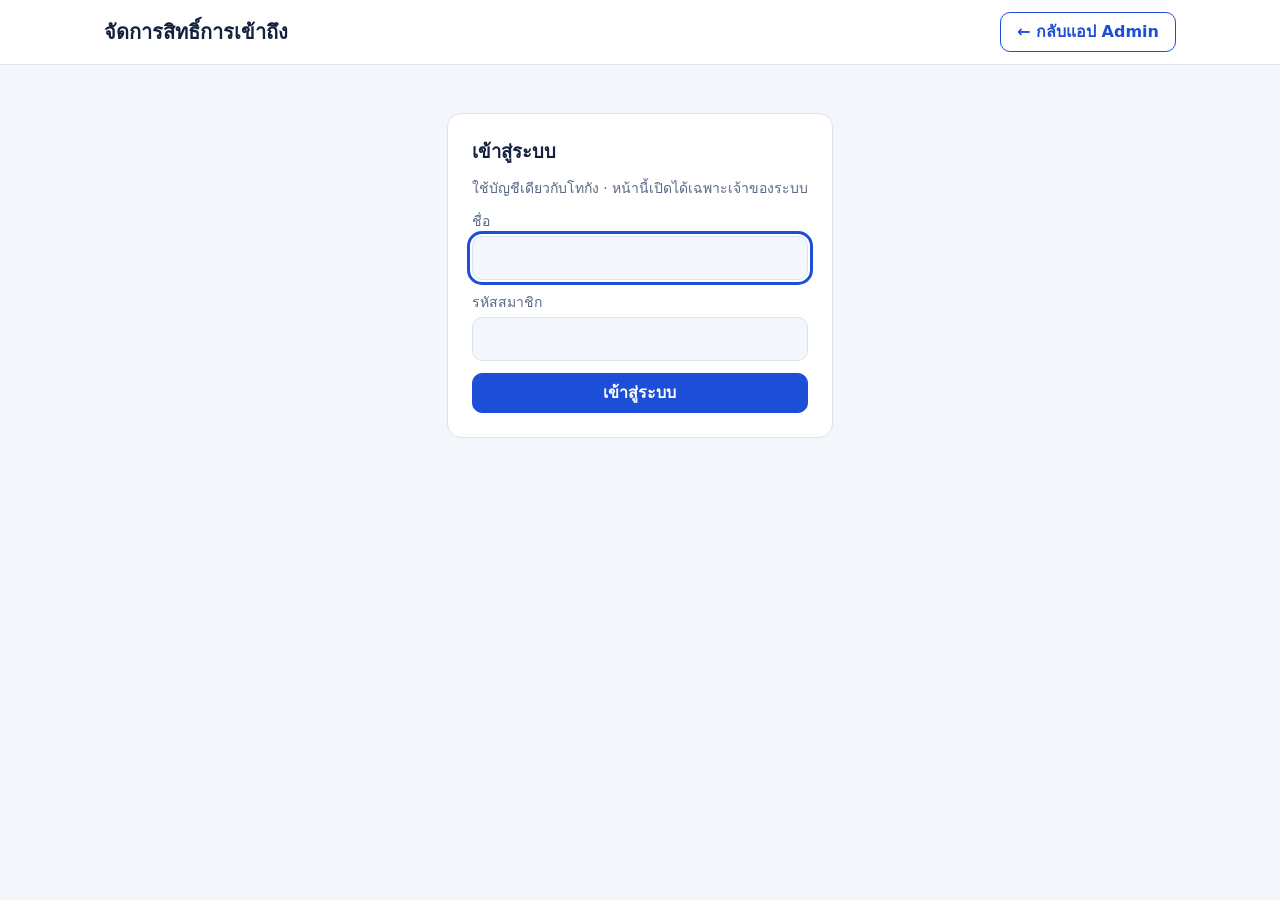
==== access.html @ 8877468f "publish 6f3aa35" ====
<!DOCTYPE html>
<html lang="th">
<head>
<meta charset="utf-8">
<meta http-equiv="Content-Security-Policy" content="default-src 'self'; script-src 'self'; style-src 'self' https://fonts.googleapis.com; font-src https://fonts.gstatic.com; img-src 'self' data:; connect-src 'self' https://cqdzfsucpivsgznfpjxl.supabase.co; manifest-src 'self'; worker-src 'self'; object-src 'none'; frame-src 'none'; base-uri 'self'; form-action 'self'">
<meta name="viewport" content="width=device-width, initial-scale=1, viewport-fit=cover">
<meta name="robots" content="noindex">
<meta name="theme-color" content="#ffffff" media="(prefers-color-scheme: light)">
<meta name="theme-color" content="#151d2e" media="(prefers-color-scheme: dark)">
<title>จัดการสิทธิ์ · Admin รภ.11</title>
<link rel="icon" href="favicon.ico" sizes="any">
<link rel="icon" type="image/png" href="favicon.png">
<link rel="preconnect" href="https://fonts.googleapis.com">
<link rel="preconnect" href="https://fonts.gstatic.com" crossorigin>
<link href="https://fonts.googleapis.com/css2?family=Noto+Sans+Thai:wght@400;500;700&display=swap" rel="stylesheet">
<link rel="stylesheet" href="access.css">
</head>
<body>
<header class="top">
  <div class="top-in">
    <h1>จัดการสิทธิ์การเข้าถึง</h1>
    <span class="who" id="who"></span>
    <a class="btn ghost" href="./" id="back">← กลับแอป Admin</a>
    <button type="button" class="btn ghost" id="logout" hidden>ออกจากระบบ</button>
  </div>
</header>

<main>
  <p class="loading" id="loading" role="status">กำลังโหลด…</p>

  <section class="card narrow" id="login" hidden>
    <h2>เข้าสู่ระบบ</h2>
    <p class="hint">ใช้บัญชีเดียวกับโทกัง · หน้านี้เปิดได้เฉพาะเจ้าของระบบ</p>
    <form id="login-form" autocomplete="off">
      <label>ชื่อ<input id="login-name" type="text" required maxlength="100" autocomplete="off"></label>
      <label>รหัสสมาชิก<input id="login-code" type="password" required maxlength="100" autocomplete="off" inputmode="numeric"></label>
      <button type="submit" class="btn" id="login-go">เข้าสู่ระบบ</button>
      <p class="err" id="login-err" role="alert" hidden></p>
    </form>
  </section>

  <section class="card narrow" id="denied" hidden>
    <h2>เปิดหน้านี้ไม่ได้</h2>
    <p id="denied-text">หน้านี้สำหรับเจ้าของระบบเท่านั้น</p>
  </section>

  <section id="app" hidden>
    <div class="stats" id="stats"></div>

    <div class="toolbar">
      <input type="search" id="q" placeholder="ค้นหาชื่อ ตำแหน่ง ภาค เขต" aria-label="ค้นหา" autocomplete="off">
      <select id="mode" aria-label="แสดง">
        <option value="all">แสดงทั้งหมด</option>
        <option value="some">มีสิทธิ์อย่างน้อย 1 อย่าง</option>
        <option value="none">ยังไม่มีสิทธิ์</option>
      </select>
      <button type="button" class="btn ghost" id="reload">รีเฟรช</button>
      <span class="status" id="status" role="status" aria-live="polite"></span>
    </div>

    <div class="tablewrap">
      <table id="tbl">
        <thead>
          <tr>
            <th scope="col">ชื่อ</th>
            <th scope="col">ตำแหน่ง</th>
            <th scope="col">ภาค · เขต</th>
            <th scope="col">เข้าใช้ล่าสุด</th>
            <th scope="col" class="chkcol">ต้องส่ง<small id="cnt-items"></small></th>
            <th scope="col" class="chkcol">แผนที่<small id="cnt-maps"></small></th>
          </tr>
        </thead>
        <tbody id="rows"></tbody>
      </table>
    </div>
    <p class="empty" id="empty" hidden>ไม่พบรายชื่อที่ตรงกับที่ค้นหา</p>
    <p class="hint">แสดงเฉพาะคนที่ลงทะเบียนแล้ว (เคยล็อกอินเข้าระบบอย่างน้อยหนึ่งครั้ง) · ติ๊ก = ใช้ได้ · เอาติ๊กออก = ใช้ไม่ได้ · มีผลภายใน 1 นาที · เจ้าของใช้ได้ทุกอย่างเสมอ</p>

    <details class="hist">
      <summary>ประวัติการเปลี่ยนแปลงล่าสุด</summary>
      <ul id="log"></ul>
    </details>
  </section>
</main>
<script src="access.js"></script>
</body>
</html>
---- access.css ----
:root {
  color-scheme: light;
  --bg: #f3f6fb; --card: #fff; --ink: #14213d; --mute: #5a6a85; --line: #dbe3ef; --hover: #f6f9ff;
  --brand: #1d4ed8; --brand-ink: #fff;
  --ok: #166534; --ok-bg: #dcfce7; --bad: #b91c1c; --bad-bg: #fee2e2; --warn: #b45309; --warn-bg: #fef3c7;
  --r: 14px;
}
@media (prefers-color-scheme: dark) {
  :root:not([data-theme="light"]) {
    color-scheme: dark;
    --bg: #0d1320; --card: #151d2e; --ink: #e6ecf7; --mute: #9fb0cc; --line: #27324a; --hover: #1a2438;
    --brand: #60a5fa; --brand-ink: #0a1a33;
    --ok: #86efac; --ok-bg: #12331f; --bad: #fca5a5; --bad-bg: #3b1414; --warn: #fbbf24; --warn-bg: #3a2c08;
  }
}
:root[data-theme="dark"] {
  color-scheme: dark;
  --bg: #0d1320; --card: #151d2e; --ink: #e6ecf7; --mute: #9fb0cc; --line: #27324a; --hover: #1a2438;
  --brand: #60a5fa; --brand-ink: #0a1a33;
  --ok: #86efac; --ok-bg: #12331f; --bad: #fca5a5; --bad-bg: #3b1414; --warn: #fbbf24; --warn-bg: #3a2c08;
}
* { box-sizing: border-box; margin: 0; }
[hidden] { display: none !important; }
html { -webkit-text-size-adjust: 100%; }
body { font-family: "Noto Sans Thai", system-ui, -apple-system, "Segoe UI", sans-serif; font-size: 1rem; line-height: 1.5; color: var(--ink); background: var(--bg); min-height: 100vh; }

.top { position: sticky; top: 0; z-index: 5; background: var(--card); border-bottom: 1px solid var(--line); }
.top-in { max-width: 1120px; margin: 0 auto; padding: 12px 24px; display: flex; align-items: center; gap: 12px; flex-wrap: wrap; }
.top h1 { flex: 1; min-width: 12rem; font-size: 1.25rem; }
.who { color: var(--mute); font-size: .875rem; }
main { max-width: 1120px; margin: 0 auto; padding: 24px; display: grid; gap: 16px; }
#app { display: grid; gap: 16px; }

.btn { display: inline-flex; align-items: center; justify-content: center; min-height: 40px; padding: 0 16px; font: inherit; font-weight: 600; color: var(--brand-ink); background: var(--brand); border: 1px solid var(--brand); border-radius: 10px; cursor: pointer; text-decoration: none; }
.btn.ghost { color: var(--brand); background: transparent; }
.btn:hover { filter: brightness(1.06); }
.btn:disabled { opacity: .55; cursor: default; }
.btn:focus-visible, input:focus-visible, select:focus-visible, summary:focus-visible { outline: 3px solid var(--brand); outline-offset: 2px; }

.card { background: var(--card); border: 1px solid var(--line); border-radius: var(--r); padding: 24px; }
.card.narrow { max-width: 440px; margin: 24px auto; display: grid; gap: 12px; }
.card h2 { font-size: 1.15rem; }
form { display: grid; gap: 12px; }
label { display: grid; gap: 4px; font-size: .875rem; color: var(--mute); }
input[type="text"], input[type="password"], input[type="search"], select { width: 100%; min-height: 44px; padding: 0 12px; font: inherit; color: var(--ink); background: var(--bg); border: 1px solid var(--line); border-radius: 10px; }
.hint, .loading, .empty { color: var(--mute); font-size: .875rem; }
.loading { text-align: center; padding: 48px 0; }
.err { padding: 10px 12px; font-size: .875rem; color: var(--bad); background: var(--bad-bg); border-radius: 10px; }

.stats { display: grid; grid-template-columns: repeat(3, minmax(0, 1fr)); gap: 12px; }
.stat { padding: 16px 20px; background: var(--card); border: 1px solid var(--line); border-radius: var(--r); }
.stat b { display: block; font-size: 1.75rem; line-height: 1.2; }
.stat span { color: var(--mute); font-size: .875rem; }

.toolbar { display: flex; align-items: center; gap: 10px; flex-wrap: wrap; }
.toolbar input[type="search"] { flex: 1 1 260px; max-width: 420px; }
.toolbar select { width: auto; min-width: 12rem; }
.status { margin-left: auto; font-size: .875rem; color: var(--ok); min-height: 1.5em; }
.status.bad { color: var(--bad); }

.tablewrap { background: var(--card); border: 1px solid var(--line); border-radius: var(--r); overflow-x: auto; }
table { width: 100%; border-collapse: collapse; }
th, td { padding: 10px 16px; text-align: left; vertical-align: middle; }
thead th { position: sticky; top: 0; font-size: .8125rem; font-weight: 600; color: var(--mute); background: var(--card); border-bottom: 1px solid var(--line); white-space: nowrap; }
thead th small { display: block; font-weight: 400; }
tbody tr { border-bottom: 1px solid var(--line); }
tbody tr:last-child { border-bottom: 0; }
tbody tr:hover { background: var(--hover); }
tbody tr.saving { opacity: .7; }
.name { font-weight: 600; }
.badge { display: inline-block; margin-left: 8px; padding: 1px 8px; font-size: .75rem; font-weight: 600; color: var(--ok); background: var(--ok-bg); border-radius: 999px; }
.sub, td.when { color: var(--mute); font-size: .875rem; }
.chkcol { width: 7.5rem; text-align: center; }
td.chk { text-align: center; padding: 0; }
td.chk label { display: grid; place-items: center; min-height: 56px; color: inherit; cursor: pointer; }
td.chk input { width: 22px; height: 22px; accent-color: var(--brand); cursor: pointer; }
td.chk input:disabled { cursor: default; opacity: .6; }
td.chk .sr { position: absolute; width: 1px; height: 1px; overflow: hidden; clip: rect(0 0 0 0); white-space: nowrap; }

.hist { background: var(--card); border: 1px solid var(--line); border-radius: var(--r); padding: 4px 16px; }
.hist summary { cursor: pointer; padding: 12px 0; font-weight: 600; }
.hist ul { list-style: none; padding: 0 0 12px; display: grid; gap: 4px; font-size: .875rem; color: var(--mute); }

@media (max-width: 760px) {
  main { padding: 16px; }
  .top-in { padding: 10px 16px; }
  .stats { gap: 8px; }
  .stat { padding: 10px 12px; }
  .stat b { font-size: 1.25rem; }
  .stat span { font-size: .75rem; }
  .toolbar select { flex: 1; }
  .status { margin-left: 0; width: 100%; }
  .tablewrap { overflow: visible; background: transparent; border: 0; }
  table, tbody { display: block; }
  thead { display: none; }
  tbody tr { display: grid; grid-template-columns: 1fr 1fr; gap: 0; margin-bottom: 12px; background: var(--card); border: 1px solid var(--line); border-radius: var(--r); overflow: hidden; }
  tbody tr:last-child { border-bottom: 1px solid var(--line); }
  td { padding: 4px 16px; }
  td.nm { grid-column: 1 / -1; padding-top: 14px; }
  td.po, td.ar, td.when { grid-column: 1 / -1; padding-top: 0; padding-bottom: 0; }
  td.when::before { content: "เข้าใช้ล่าสุด "; }
  td.chk { padding: 0; border-top: 1px solid var(--line); margin-top: 10px; }
  td.chk label { grid-auto-flow: column; justify-content: center; gap: 10px; min-height: 52px; font-size: .9375rem; }
  td.chk label .sr { position: static; width: auto; height: auto; clip: auto; overflow: visible; }
}
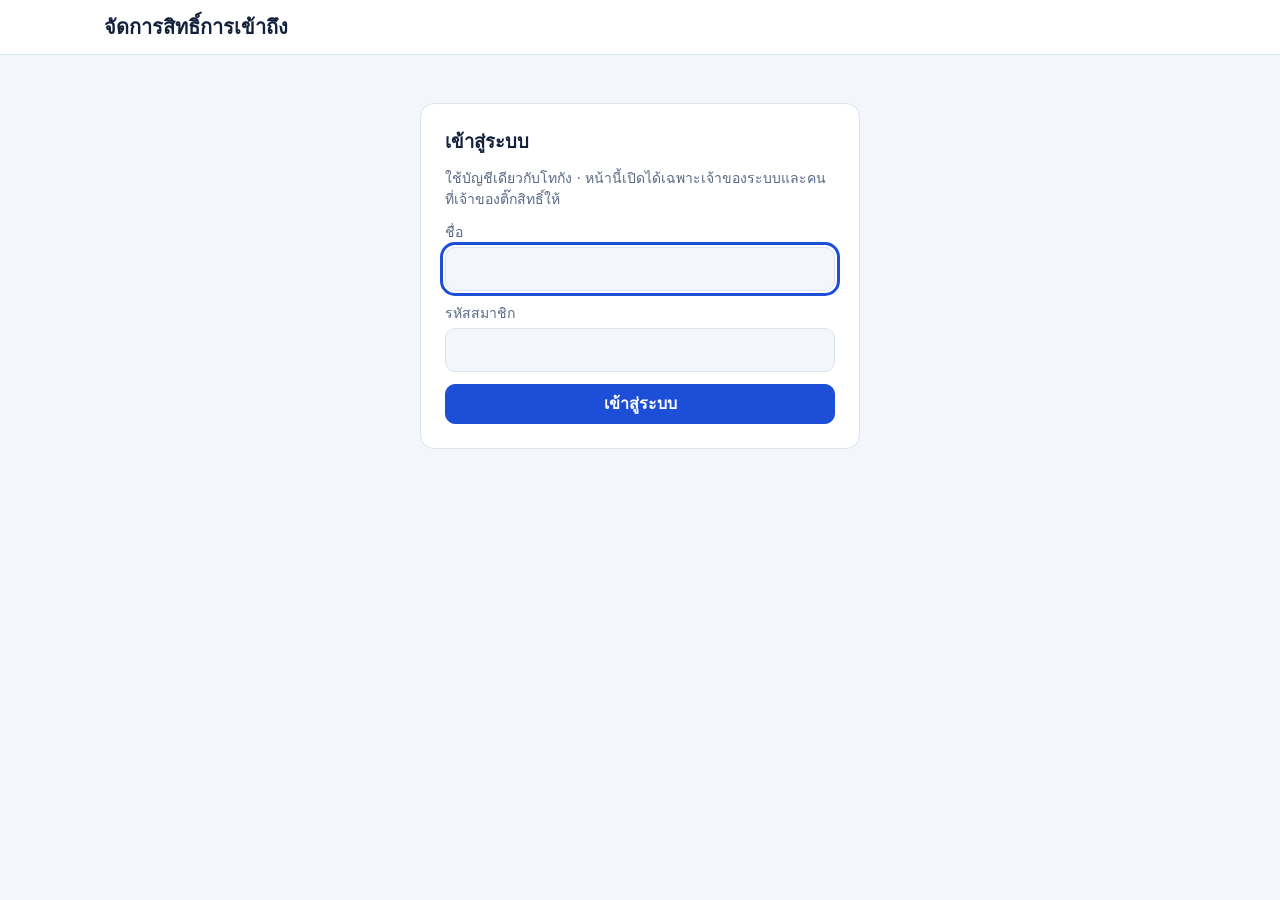
==== commit e05750c1: "publish 67ce6f7" ====
--- a/access.html
+++ b/access.html
@@ -20,7 +20,6 @@
   <div class="top-in">
     <h1>จัดการสิทธิ์การเข้าถึง</h1>
     <span class="who" id="who"></span>
-    <a class="btn ghost" href="./" id="back">← กลับแอป Admin</a>
     <button type="button" class="btn ghost" id="logout" hidden>ออกจากระบบ</button>
   </div>
 </header>
@@ -30,7 +29,7 @@
 
   <section class="card narrow" id="login" hidden>
     <h2>เข้าสู่ระบบ</h2>
-    <p class="hint">ใช้บัญชีเดียวกับโทกัง · หน้านี้เปิดได้เฉพาะเจ้าของระบบ</p>
+    <p class="hint">ใช้บัญชีเดียวกับโทกัง · หน้านี้เปิดได้เฉพาะเจ้าของระบบและคนที่เจ้าของติ๊กสิทธิ์ให้</p>
     <form id="login-form" autocomplete="off">
       <label>ชื่อ<input id="login-name" type="text" required maxlength="100" autocomplete="off"></label>
       <label>รหัสสมาชิก<input id="login-code" type="password" required maxlength="100" autocomplete="off" inputmode="numeric"></label>
@@ -41,7 +40,7 @@
 
   <section class="card narrow" id="denied" hidden>
     <h2>เปิดหน้านี้ไม่ได้</h2>
-    <p id="denied-text">หน้านี้สำหรับเจ้าของระบบเท่านั้น</p>
+    <p id="denied-text">หน้านี้เปิดได้เฉพาะเจ้าของระบบและคนที่ได้รับสิทธิ์จัดการสิทธิ์</p>
   </section>
 
   <section id="app" hidden>
@@ -49,11 +48,20 @@
 
     <div class="toolbar">
       <input type="search" id="q" placeholder="ค้นหาชื่อ ตำแหน่ง ภาค เขต" aria-label="ค้นหา" autocomplete="off">
+      <select id="fa" aria-label="ฝ่าย"><option value="">ทุกฝ่าย</option></select>
       <select id="mode" aria-label="แสดง">
         <option value="all">แสดงทั้งหมด</option>
         <option value="some">มีสิทธิ์อย่างน้อย 1 อย่าง</option>
         <option value="none">ยังไม่มีสิทธิ์</option>
       </select>
+      <span class="sortbox">
+        <select id="sortkey" aria-label="เรียงตาม">
+          <option value="name">เรียงตามชื่อ</option><option value="po">เรียงตามตำแหน่ง</option><option value="fa">เรียงตามฝ่าย</option>
+          <option value="area">เรียงตามภาค · เขต</option><option value="when">เรียงตามเข้าใช้ล่าสุด</option>
+          <option value="items">เรียงตามต้องส่ง</option><option value="maps">เรียงตามแผนที่</option><option value="access">เรียงตามจัดการสิทธิ์</option>
+        </select>
+        <button type="button" class="btn ghost" id="sortdir" aria-label="สลับน้อยไปมาก / มากไปน้อย">↑</button>
+      </span>
       <button type="button" class="btn ghost" id="reload">รีเฟรช</button>
       <span class="status" id="status" role="status" aria-live="polite"></span>
     </div>
@@ -62,19 +70,21 @@
       <table id="tbl">
         <thead>
           <tr>
-            <th scope="col">ชื่อ</th>
-            <th scope="col">ตำแหน่ง</th>
-            <th scope="col">ภาค · เขต</th>
-            <th scope="col">เข้าใช้ล่าสุด</th>
-            <th scope="col" class="chkcol">ต้องส่ง<small id="cnt-items"></small></th>
-            <th scope="col" class="chkcol">แผนที่<small id="cnt-maps"></small></th>
+            <th scope="col" data-sort="name"><button type="button" class="sortbtn">ชื่อ</button></th>
+            <th scope="col" data-sort="po"><button type="button" class="sortbtn">ตำแหน่ง</button></th>
+            <th scope="col" data-sort="fa"><button type="button" class="sortbtn">ฝ่าย</button></th>
+            <th scope="col" data-sort="area"><button type="button" class="sortbtn">ภาค · เขต</button></th>
+            <th scope="col" data-sort="when"><button type="button" class="sortbtn">เข้าใช้ล่าสุด</button></th>
+            <th scope="col" class="chkcol" data-sort="items"><button type="button" class="sortbtn">ต้องส่ง</button><small id="cnt-items"></small></th>
+            <th scope="col" class="chkcol" data-sort="maps"><button type="button" class="sortbtn">แผนที่</button><small id="cnt-maps"></small></th>
+            <th scope="col" class="chkcol" data-sort="access"><button type="button" class="sortbtn">จัดการสิทธิ์</button><small id="cnt-access"></small></th>
           </tr>
         </thead>
         <tbody id="rows"></tbody>
       </table>
     </div>
     <p class="empty" id="empty" hidden>ไม่พบรายชื่อที่ตรงกับที่ค้นหา</p>
-    <p class="hint">แสดงเฉพาะคนที่ลงทะเบียนแล้ว (เคยล็อกอินเข้าระบบอย่างน้อยหนึ่งครั้ง) · ติ๊ก = ใช้ได้ · เอาติ๊กออก = ใช้ไม่ได้ · มีผลภายใน 1 นาที · เจ้าของใช้ได้ทุกอย่างเสมอ</p>
+    <p class="hint">แสดงเฉพาะคนที่ลงทะเบียนแล้ว (เคยล็อกอินเข้าระบบอย่างน้อยหนึ่งครั้ง) · ติ๊ก = ใช้ได้ · เอาติ๊กออก = ใช้ไม่ได้ · มีผลภายใน 1 นาที · เจ้าของใช้ได้ทุกอย่างเสมอ · ช่อง "จัดการสิทธิ์" (ให้คนอื่นเปิดหน้านี้ได้) เจ้าของเป็นคนติ๊กเท่านั้น</p>
 
     <details class="hist">
       <summary>ประวัติการเปลี่ยนแปลงล่าสุด</summary>
--- a/access.css
+++ b/access.css
@@ -47,7 +47,7 @@
 .loading { text-align: center; padding: 48px 0; }
 .err { padding: 10px 12px; font-size: .875rem; color: var(--bad); background: var(--bad-bg); border-radius: 10px; }
 
-.stats { display: grid; grid-template-columns: repeat(3, minmax(0, 1fr)); gap: 12px; }
+.stats { display: grid; grid-template-columns: repeat(4, minmax(0, 1fr)); gap: 12px; }
 .stat { padding: 16px 20px; background: var(--card); border: 1px solid var(--line); border-radius: var(--r); }
 .stat b { display: block; font-size: 1.75rem; line-height: 1.2; }
 .stat span { color: var(--mute); font-size: .875rem; }
@@ -55,6 +55,8 @@
 .toolbar { display: flex; align-items: center; gap: 10px; flex-wrap: wrap; }
 .toolbar input[type="search"] { flex: 1 1 260px; max-width: 420px; }
 .toolbar select { width: auto; min-width: 12rem; }
+.sortbox { display: none; gap: 6px; }
+.sortbox .btn { min-width: 44px; padding: 0 12px; }
 .status { margin-left: auto; font-size: .875rem; color: var(--ok); min-height: 1.5em; }
 .status.bad { color: var(--bad); }
 
@@ -63,6 +65,12 @@
 th, td { padding: 10px 16px; text-align: left; vertical-align: middle; }
 thead th { position: sticky; top: 0; font-size: .8125rem; font-weight: 600; color: var(--mute); background: var(--card); border-bottom: 1px solid var(--line); white-space: nowrap; }
 thead th small { display: block; font-weight: 400; }
+.sortbtn { font: inherit; font-weight: 600; color: inherit; background: none; border: 0; padding: 4px 0; cursor: pointer; white-space: nowrap; }
+.sortbtn:hover { color: var(--ink); }
+.sortbtn:focus-visible { outline: 3px solid var(--brand); outline-offset: 2px; border-radius: 4px; }
+th[aria-sort="ascending"] .sortbtn::after { content: " ↑"; color: var(--brand); }
+th[aria-sort="descending"] .sortbtn::after { content: " ↓"; color: var(--brand); }
+th[aria-sort] { color: var(--ink); }
 tbody tr { border-bottom: 1px solid var(--line); }
 tbody tr:last-child { border-bottom: 0; }
 tbody tr:hover { background: var(--hover); }
@@ -71,6 +79,7 @@
 .badge { display: inline-block; margin-left: 8px; padding: 1px 8px; font-size: .75rem; font-weight: 600; color: var(--ok); background: var(--ok-bg); border-radius: 999px; }
 .sub, td.when { color: var(--mute); font-size: .875rem; }
 .chkcol { width: 7.5rem; text-align: center; }
+.chkcol .sortbtn { white-space: normal; }
 td.chk { text-align: center; padding: 0; }
 td.chk label { display: grid; place-items: center; min-height: 56px; color: inherit; cursor: pointer; }
 td.chk input { width: 22px; height: 22px; accent-color: var(--brand); cursor: pointer; }
@@ -82,9 +91,11 @@
 .hist ul { list-style: none; padding: 0 0 12px; display: grid; gap: 4px; font-size: .875rem; color: var(--mute); }
 
 @media (max-width: 760px) {
+  .sortbox { display: flex; flex: 1 1 100%; }
+  .sortbox select { flex: 1; width: auto; }
   main { padding: 16px; }
   .top-in { padding: 10px 16px; }
-  .stats { gap: 8px; }
+  .stats { gap: 8px; grid-template-columns: repeat(2, minmax(0, 1fr)); }
   .stat { padding: 10px 12px; }
   .stat b { font-size: 1.25rem; }
   .stat span { font-size: .75rem; }
@@ -97,7 +108,7 @@
   tbody tr:last-child { border-bottom: 1px solid var(--line); }
   td { padding: 4px 16px; }
   td.nm { grid-column: 1 / -1; padding-top: 14px; }
-  td.po, td.ar, td.when { grid-column: 1 / -1; padding-top: 0; padding-bottom: 0; }
+  td.po, td.fa, td.ar, td.when { grid-column: 1 / -1; padding-top: 0; padding-bottom: 0; }
   td.when::before { content: "เข้าใช้ล่าสุด "; }
   td.chk { padding: 0; border-top: 1px solid var(--line); margin-top: 10px; }
   td.chk label { grid-auto-flow: column; justify-content: center; gap: 10px; min-height: 52px; font-size: .9375rem; }
